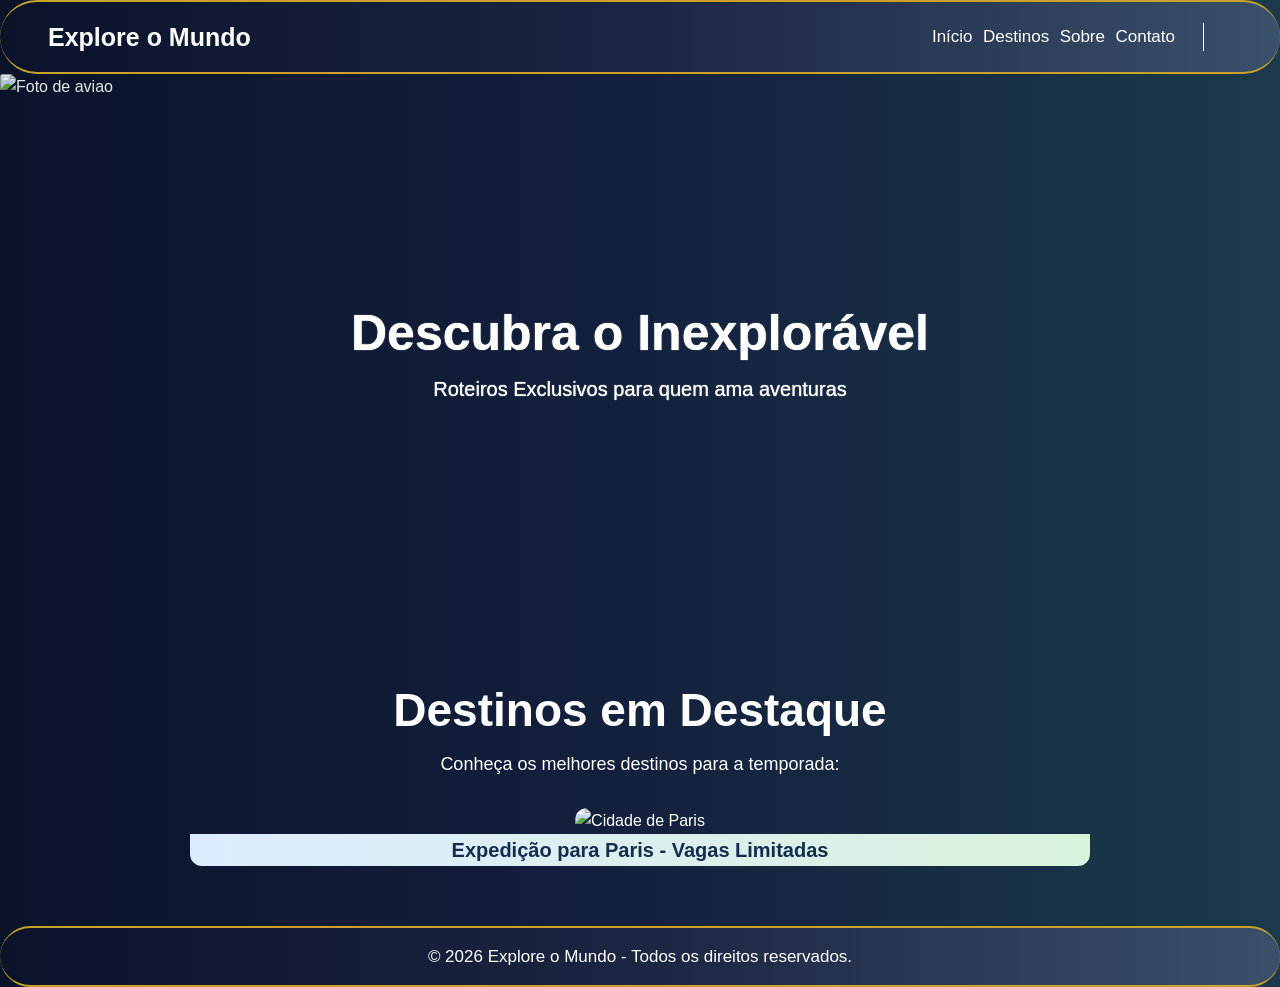
==== index.html @ 0780cd83 "commit arquivos" ====
<!DOCTYPE html>
<html lang="pt-br">
<head>
    <meta charset="UTF-8">
    <meta name="viewport" content="width=device-width, initial-scale=1.0">
    <title>Explore o Mundo - Expedições</title>
    <link rel="stylesheet" href="https://cdnjs.cloudflare.com/ajax/libs/font-awesome/7.3.1/css/all.min.css">
    <link rel="stylesheet" href="styles.css">
</head>
<body>
    <header class="cabecalho">
        <div class="logo">
            <i class="fa-solid fa-earth-americas"></i>
            <span>Explore o Mundo</span>
        </div>
        <div class="navegacao">
            <nav class="menu-links">
                <a href="index.html">Início</a>
                <a href="destinos.html">Destinos</a>
                <a href="sobrenos.html">Sobre</a>
                <a href="contato.html">Contato</a>
            </nav>
            <div class="redes-sociais">
                <a href="" class="whatsapp"><i class="fa-brands fa-whatsapp"></i></a>
                <a href="" class="facebook"><i class="fa-brands fa-facebook"></i></i></a>
                <a href="" class="instagram"><i class="fa-brands fa-instagram"></i></a>
                <a href="" class="x"><i class="fa-brands fa-x-twitter"></i></a>
            </div>

        </div>

    </header>

    <section class="banner">
        <img src="https://images.unsplash.com/photo-1569839333583-7375336cde4b?q=80&w=1330&auto=format&fit=crop&ixlib=rb-4.1.0&ixid=M3wxMjA3fDB8MHxwaG90by1wYWdlfHx8fGVufDB8fHx8fA%3D%3D" alt="Foto de aviao" class="imagem">

        <div class="texto">
            <h1>Descubra o Inexplorável</h1>
            <p>Roteiros Exclusivos para quem ama aventuras</p>
        </div>
    </section>

    <main class="container">
        <h2 class="titulo">Destinos em Destaque</h2>
        <p class="subtitulo">Conheça os melhores destinos para a temporada:</p>
        <div class="foto">
            <img src="https://images.unsplash.com/photo-1789163798675-6a3184b83b2f?q=80&w=1331&auto=format&fit=crop&ixlib=rb-4.1.0&ix   id=M3wxMjA3fDB8MHxwaG90by1wYWdlfHx8fGVufDB8fHx8fA%3D%3D" alt="Cidade de Paris" class="foto-1">
        </div>
        <div class="legenda">
            <p>Expedição para Paris - Vagas Limitadas</p>
        </div>
        

    </main>
    <footer class="rodape">
        <p>© 2026 Explore o Mundo - Todos os direitos reservados.</p>
    </footer>

</body>
</html>
---- styles.css ----
*{
    margin: 0;
    padding: 0;
    font-family: Arial, Helvetica, sans-serif;
    box-sizing: border-box;
}
body{
    color: #FFFFFF;
    line-height: 1.6; /*espacamento entre linhas*/  
    background-image: linear-gradient(to right, #0B132B, #14213D, #1B3A4B);
}
.cabecalho{
    color: #FFFFFF;
    display: flex;
    justify-content: space-between;
    align-items: center;
    padding: 15px 40px;
    background-image: linear-gradient(to right, #0B132B, #1C2541, #3A506B);
    border-radius: 50px;
    border-bottom: 2px solid #C9A227;
    border-top: 2px solid #C9A227;
    
    top: 0;
    z-index: 1000;
    position: sticky;
}
.logo{
    gap: 8px;
    font-size: 25px;
    display: flex;
    align-items: center;
    font-weight: bold;
    color: #FFFFFF;
}
.navegacao{
    display: flex;  
    gap: 25px;
}
.menu-links a{
    color: #FFFFFF;
    text-decoration: none;
    font-size: 17px;
    margin: 0 3px;
    font-weight: 500;
    transition: color 0.5s ease;
}
.redes-sociais{
    gap: 7px;
    display: flex;
    border-left: 1px solid #FFFFFF;
    padding-left: 15px;
}
.redes-sociais a{
    color: #FFFFFF;
    font-size: 20px;
    text-decoration: none;
}
.menu-links a:hover{
    color: #C9A227;
}
.redes-sociais a.whatsapp:hover{
    color: #25D366;
}
.redes-sociais a.facebook:hover{
    color: #0866FF;
}
.redes-sociais a.instagram:hover{
    background: linear-gradient(#F9CE34, #EE2A7B, #6228D7);
    -webkit-background-clip: text;
    background-clip: text;
    -webkit-text-fill-color: transparent;
    color: transparent;
}
.redes-sociais a.x:hover{
    color: #000000;
}
.banner{
    position: relative;
    width: 100%;
    height: 550px;
}
.imagem{
    width: 100%;
    height: 100%;
    object-fit: cover;
    filter: brightness(0.9);
    border-radius: 3px;
}
.texto{
    position: absolute;
    top: 50%;
    left: 50%;
    transform: translate(-50%, -50%);/*para centralizar a imagem*/
    text-align: center;
    color: #ffffff;
}
.texto h1{
    font-size: 50px;
    margin-bottom: 0px;
    text-shadow: 0 0 1px #ffffff;
}
.texto p{
    font-size: 20px;
    text-shadow: 0 0 1px #ffffff;
}
.container{
    max-width: 900px;
    text-align: center;
    margin: 50px auto;
}
.titulo{
    font-size: 46px;
    color: #ffffff;
    margin-bottom: 2px;
}
.subtitulo{
    font-size: 18px;
    color: #ffffff;
    margin-bottom: 30px;
}
.foto{
    display: flex;
    justify-content: center;
    align-items: center;
    
}
.foto-1{
    max-width: 100%;
    height: 100%;
    object-fit: cover;
    border-top-left-radius: 12px;
    border-top-right-radius: 12px;
}
.foto-2{
    max-width: 100%;
    height: 100%;
    object-fit: cover;
    border-top-left-radius: 12px;
    border-top-right-radius: 12px;
}
.foto-3{
    max-width: 100%;
    height: 100%;
    object-fit: cover;
    margin-top: 30px;
    border-top-left-radius: 12px;
    border-top-right-radius: 12px;
}
.foto-4{
    max-width: 100%;
    height: 100%;
    object-fit: cover;
    margin-top: 30px;
    border-top-left-radius: 12px;
    border-top-right-radius: 12px;
}
.foto-5{
    max-width: 100%;
    height: 100%;
    object-fit: cover;
    margin-top: 30px;
    border-top-left-radius: 12px;
    border-top-right-radius: 12px;
}
.foto-6{
    max-width: 100%;
    height: 100%;
    object-fit: cover;
    margin-top: 30px;
    border-top-left-radius: 12px;
    border-top-right-radius: 12px;
}
.foto-7{
    max-width: 100%;
    height: 100%;
    object-fit: cover;
    margin-top: 30px;
    border-top-left-radius: 12px;
    border-top-right-radius: 12px;
}
.rodape{
    background-image: linear-gradient(to right, #0B132B, #1C2541, #3A506B);
    color: #ffffff;
    text-align: center;
    padding: 15px 40px;
    font-size: 17px;
    margin-top: 60px;
    border-radius: 50px;
    border-bottom: 2px solid #C9A227;
    border-top: 2px solid #C9A227;
}
.legenda h2{
    font-size: 27px;
    font-weight: bold;
    color: #142D4E;
    background-image: linear-gradient(to right, #DDEBFF, #D8F3DC);
}
.legenda p{
    font-size: 20px;
    font-weight: bold;
    color: #142D4E;
    background-image: linear-gradient(to right, #DDEBFF, #D8F3DC);
    border-bottom-left-radius: 12px;
    border-bottom-right-radius: 12px; 
}
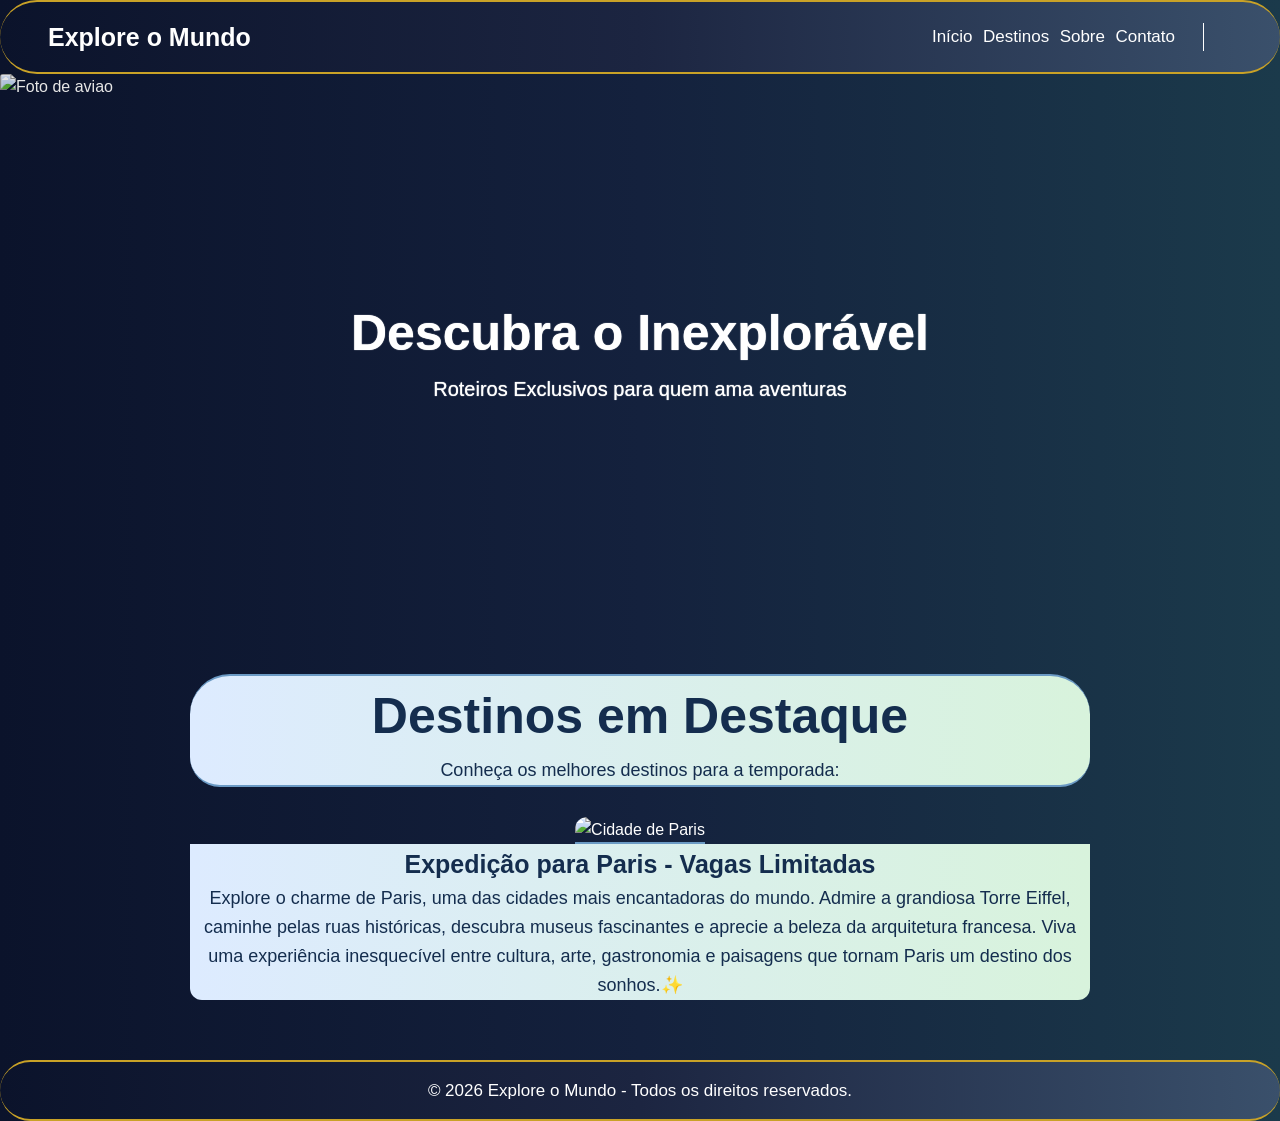
==== commit ffb42a17: "atualizacao das paginas aqui atualizei a pagina de destinos, sobre nos e contato" ====
--- a/index.html
+++ b/index.html
@@ -47,7 +47,8 @@
             <img src="https://images.unsplash.com/photo-1789163798675-6a3184b83b2f?q=80&w=1331&auto=format&fit=crop&ixlib=rb-4.1.0&ix   id=M3wxMjA3fDB8MHxwaG90by1wYWdlfHx8fGVufDB8fHx8fA%3D%3D" alt="Cidade de Paris" class="foto-1">
         </div>
         <div class="legenda">
-            <p>Expedição para Paris - Vagas Limitadas</p>
+            <h2>Expedição para Paris - Vagas Limitadas</h2>
+            <p>Explore o charme de Paris, uma das cidades mais encantadoras do mundo. Admire a grandiosa Torre Eiffel, caminhe pelas ruas históricas, descubra museus fascinantes e aprecie a beleza da arquitetura francesa. Viva uma experiência inesquecível entre cultura, arte, gastronomia e paisagens que tornam Paris um destino dos sonhos.✨</p>
         </div>
         
 
--- a/styles.css
+++ b/styles.css
@@ -109,14 +109,30 @@
     margin: 50px auto;
 }
 .titulo{
-    font-size: 46px;
-    color: #ffffff;
-    margin-bottom: 2px;
+    font-size: 50px;
+    font-weight: bold;
+    color: #142D4E;
+    background-image: linear-gradient(to right, #DDEBFF, #D8F3DC);
+    border-top-left-radius: 40px;
+    border-top-right-radius: 40px;
+    border-top: 2px solid #6B9AC4;
+}
+.titulo-secao{
+    font-size: 50px;
+    color: #142D4E;
+    background-image: linear-gradient(to right, #DDEBFF, #D8F3DC);
+    border-top-left-radius: 30px;
+    border-top-right-radius: 30px;
+    border-top: 2px solid #6B9AC4;
 }
 .subtitulo{
     font-size: 18px;
-    color: #ffffff;
+    color: #142D4E;
     margin-bottom: 30px;
+    background-image: linear-gradient(to right, #DDEBFF, #D8F3DC);
+    border-bottom-right-radius: 30px;
+    border-bottom-left-radius: 30px;
+    border-bottom: 2px solid #6B9AC4;
 }
 .foto{
     display: flex;
@@ -128,6 +144,7 @@
     max-width: 100%;
     height: 100%;
     object-fit: cover;
+    border-bottom: 2px solid #6B9AC4;
     border-top-left-radius: 12px;
     border-top-right-radius: 12px;
 }
@@ -135,6 +152,7 @@
     max-width: 100%;
     height: 100%;
     object-fit: cover;
+    border-bottom: 2px solid #6B9AC4;
     border-top-left-radius: 12px;
     border-top-right-radius: 12px;
 }
@@ -143,6 +161,7 @@
     height: 100%;
     object-fit: cover;
     margin-top: 30px;
+    border-bottom: 2px solid #6B9AC4;
     border-top-left-radius: 12px;
     border-top-right-radius: 12px;
 }
@@ -151,6 +170,7 @@
     height: 100%;
     object-fit: cover;
     margin-top: 30px;
+    border-bottom: 2px solid #6B9AC4;
     border-top-left-radius: 12px;
     border-top-right-radius: 12px;
 }
@@ -159,6 +179,7 @@
     height: 100%;
     object-fit: cover;
     margin-top: 30px;
+    border-bottom: 2px solid #6B9AC4;
     border-top-left-radius: 12px;
     border-top-right-radius: 12px;
 }
@@ -167,6 +188,7 @@
     height: 100%;
     object-fit: cover;
     margin-top: 30px;
+    border-bottom: 2px solid #6B9AC4;
     border-top-left-radius: 12px;
     border-top-right-radius: 12px;
 }
@@ -175,6 +197,16 @@
     height: 100%;
     object-fit: cover;
     margin-top: 30px;
+    border-bottom: 2px solid #6B9AC4;
+    border-top-left-radius: 12px;
+    border-top-right-radius: 12px;
+}
+.foto-8{
+    max-width: 100%;
+    height: 100%;
+    object-fit: cover;
+    margin-top: 30px;
+    border-bottom: 2px solid #6B9AC4;
     border-top-left-radius: 12px;
     border-top-right-radius: 12px;
 }
@@ -190,16 +222,63 @@
     border-top: 2px solid #C9A227;
 }
 .legenda h2{
-    font-size: 27px;
+    font-size: 25px;
     font-weight: bold;
     color: #142D4E;
     background-image: linear-gradient(to right, #DDEBFF, #D8F3DC);
 }
 .legenda p{
-    font-size: 20px;
-    font-weight: bold;
+    font-size: 18px;
     color: #142D4E;
     background-image: linear-gradient(to right, #DDEBFF, #D8F3DC);
     border-bottom-left-radius: 12px;
     border-bottom-right-radius: 12px; 
 }
+.coluna-form{
+    min-width: 320px;
+    color: #142D4E;
+    background-image: linear-gradient(to right, #DDEBFF, #D8F3DC);
+    padding: 30px;
+    border-radius: 30px;
+    text-align: left;
+}
+.area-inscricao{
+    justify-content: center;
+    gap: 30px;
+    align-items: flex-start;
+}
+.coluna-form input[type="text"],
+.coluna-form input[type="email"],
+.coluna-form select{
+    width: 100%;
+    padding: 10px;
+    margin-top: 5px;
+    margin-bottom: 5px;
+    background-color:#ffffff;
+    border-radius: 30px;
+    color: #142D4E;
+    font-size: 17px;
+}
+.btn-enviar{
+    background-image: linear-gradient(to right, #0B132B, #14213D, #1B3A4B);
+    color: #F5F5F5;
+    padding: 12px;
+    border-radius: 6px;
+    font-weight: bold;
+    cursor: pointer;
+}
+.btn-enviar:hover{
+    background-image: linear-gradient(to right, #0B132B, #1C2541, #3A506B);
+}
+.btn-limpar{
+    background-image: linear-gradient(to right, #0B132B, #14213D, #1B3A4B);
+    color: #F5F5F5;
+    padding: 12px;
+    border-radius: 6px;
+    font-weight: bold;
+    cursor: pointer;
+    margin-left: 10px;
+}
+.btn-limpar:hover{
+    background-image: linear-gradient(to right, #0B132B, #1C2541, #3A506B);
+}
